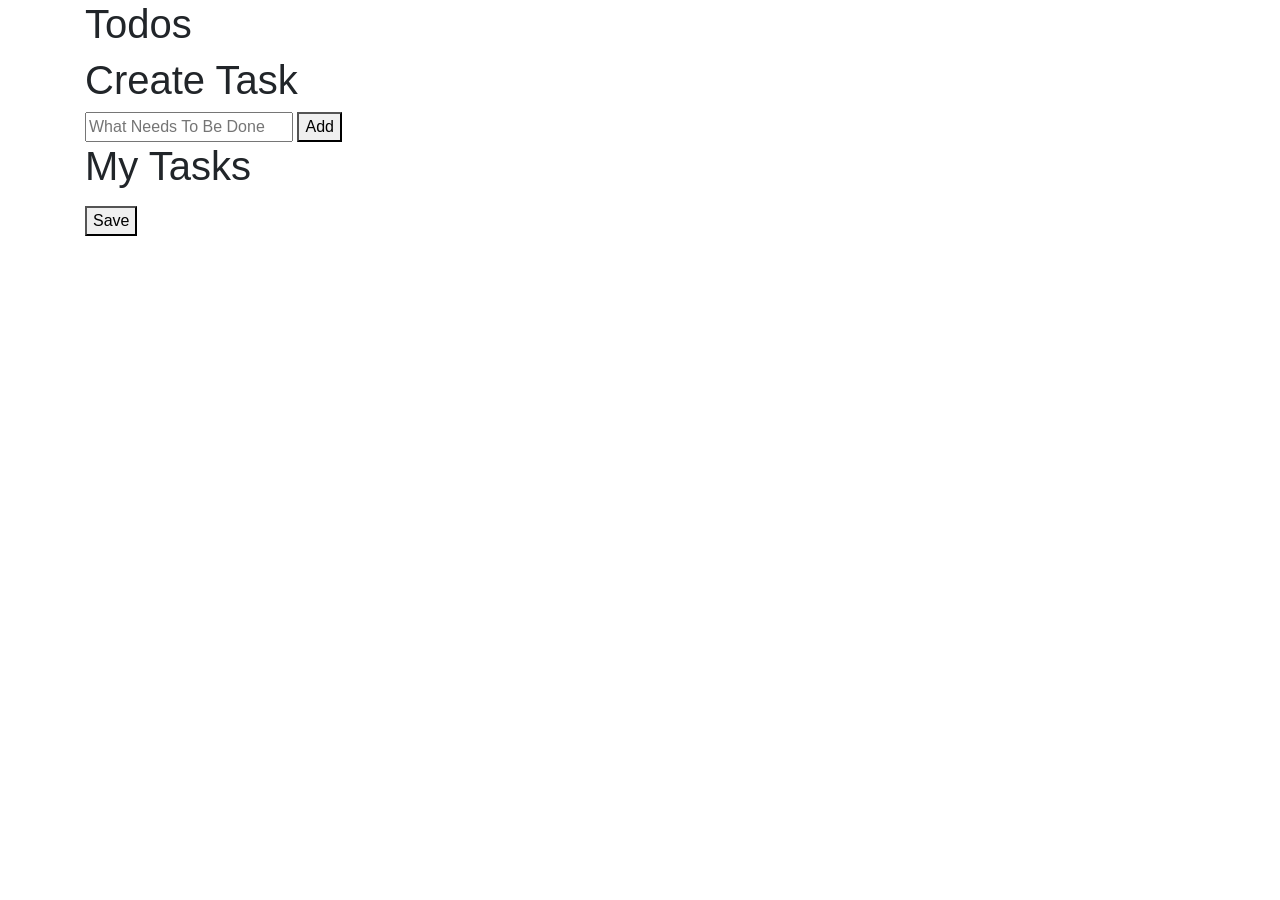
==== index.html @ faade388 "Rename todo application Finel.html to index.html" ====
<!DOCTYPE html>
<html>

<head>
    <link rel="stylesheet" href="https://stackpath.bootstrapcdn.com/bootstrap/4.5.2/css/bootstrap.min.css" integrity="sha384-JcKb8q3iqJ61gNV9KGb8thSsNjpSL0n8PARn9HuZOnIxN0hoP+VmmDGMN5t9UJ0Z" crossorigin="anonymous" />
    <script src="https://code.jquery.com/jquery-3.5.1.slim.min.js" integrity="sha384-DfXdz2htPH0lsSSs5nCTpuj/zy4C+OGpamoFVy38MVBnE+IbbVYUew+OrCXaRkfj" crossorigin="anonymous"></script>
    <script src="https://cdn.jsdelivr.net/npm/popper.js@1.16.1/dist/umd/popper.min.js" integrity="sha384-9/reFTGAW83EW2RDu2S0VKaIzap3H66lZH81PoYlFhbGU+6BZp6G7niu735Sk7lN" crossorigin="anonymous"></script>
    <script src="https://stackpath.bootstrapcdn.com/bootstrap/4.5.2/js/bootstrap.min.js" integrity="sha384-B4gt1jrGC7Jh4AgTPSdUtOBvfO8shuf57BaghqFfPlYxofvL8/KUEfYiJOMMV+rV" crossorigin="anonymous"></script>
    <link rel="stylesheet" href="https://cdnjs.cloudflare.com/ajax/libs/font-awesome/5.15.4/css/all.min.css">
</head>

<body>
    <div class="todos-bg-container">
        <div class="container">
            <div class="row">
                <div class="col-12">
                    <h1 class="todos-heading">Todos</h1>
                    <h1 class="create-task-heading">
                        Create <span class="create-task-heading-subpart">Task</span>
                    </h1>
                    <input type="text" id="todoUserInput" class="todo-user-input" placeholder="What Needs To Be Done" />
                    <button class="add-todo-button" id="addButton">Add</button>
                    <h1 class="todo-items-heading">
                        My <span class="todo-items-heading-subpart">Tasks</span>
                    </h1>
                    <ul class="todo-items-container" id="todoItemsContainer">

                    </ul>
                    <button class="add-todo-button" id="saveButton"> Save </button>
                </div>
            </div>
        </div>
    </div>
</body>

</html>
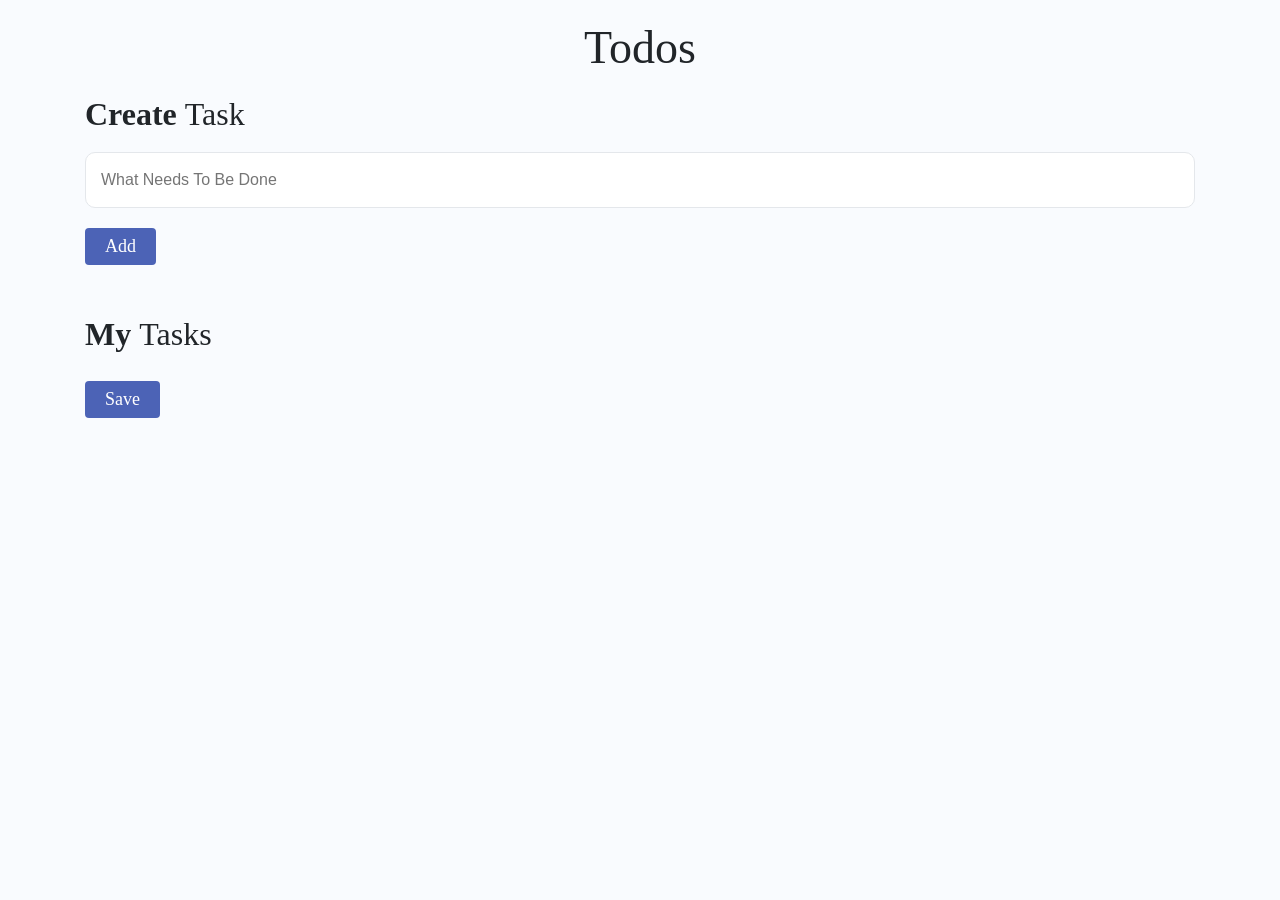
==== commit bf0b073d: "Add link to external style.css file" ====
--- a/index.html
+++ b/index.html
@@ -7,6 +7,7 @@
     <script src="https://cdn.jsdelivr.net/npm/popper.js@1.16.1/dist/umd/popper.min.js" integrity="sha384-9/reFTGAW83EW2RDu2S0VKaIzap3H66lZH81PoYlFhbGU+6BZp6G7niu735Sk7lN" crossorigin="anonymous"></script>
     <script src="https://stackpath.bootstrapcdn.com/bootstrap/4.5.2/js/bootstrap.min.js" integrity="sha384-B4gt1jrGC7Jh4AgTPSdUtOBvfO8shuf57BaghqFfPlYxofvL8/KUEfYiJOMMV+rV" crossorigin="anonymous"></script>
     <link rel="stylesheet" href="https://cdnjs.cloudflare.com/ajax/libs/font-awesome/5.15.4/css/all.min.css">
+    <link rel="stylesheet" href="style.css">
 </head>
 
 <body>
@@ -31,6 +32,7 @@
             </div>
         </div>
     </div>
+    <script src="script.js"></script>
 </body>
 
 </html>
--- a/style.css
+++ b/style.css
@@ -0,0 +1,119 @@
+@import url('https://fonts.googleapis.com/css2?family=Bree+Serif&family=Caveat:wght@400;700&family=Lobster&family=Monoton&family=Open+Sans:ital,wght@0,400;0,700;1,400;1,700&family=Playfair+Display+SC:ital,wght@0,400;0,700;1,700&family=Playfair+Display:ital,wght@0,400;0,700;1,700&family=Roboto:ital,wght@0,400;0,700;1,400;1,700&family=Source+Sans+Pro:ital,wght@0,400;0,700;1,700&family=Work+Sans:ital,wght@0,400;0,700;1,700&display=swap');
+
+.task-checked {
+    text-decoration: line-through;
+}
+
+.todos-bg-container {
+    background-color: #f9fbfe;
+    height: 100vh;
+}
+
+.todos-heading {
+    text-align: center;
+    font-family: "Roboto";
+    font-size: 46px;
+    font-weight: 500;
+    margin-top: 20px;
+    margin-bottom: 20px;
+}
+
+.create-task-heading {
+    font-family: "Roboto";
+    font-size: 32px;
+    font-weight: 700;
+}
+
+.create-task-heading-subpart {
+    font-family: "Roboto";
+    font-size: 32px;
+    font-weight: 500;
+}
+
+.todo-items-heading {
+    font-family: "Roboto";
+    font-size: 32px;
+    font-weight: 700;
+}
+
+.todo-items-heading-subpart {
+    font-family: "Roboto";
+    font-size: 32px;
+    font-weight: 500;
+}
+
+.todo-items-container {
+    margin: 0px;
+    padding: 0px;
+}
+
+.todo-item-container {
+    margin-top: 18px;
+}
+
+.todo-user-input {
+    background-color: white;
+    width: 100%;
+    border-style: solid;
+    border-width: 1px;
+    border-color: #e4e7eb;
+    border-radius: 10px;
+    margin-top: 10px;
+    padding: 15px;
+}
+
+.add-todo-button {
+    color: white;
+    background-color: #4c63b6;
+    font-family: "Roboto";
+    font-size: 18px;
+    border-width: 0px;
+    border-radius: 4px;
+    margin-top: 20px;
+    margin-bottom: 50px;
+    padding-top: 5px;
+    padding-bottom: 5px;
+    padding-right: 20px;
+    padding-left: 20px;
+}
+
+.label-container {
+    background-color: #e6f6ff;
+    width: 100%;
+    height: 43px;
+    border-style: solid;
+    border-width: 5px;
+    border-color: #096f92;
+    border-right: none;
+    border-top: none;
+    border-bottom: none;
+    border-radius: 4px;
+}
+
+.checkbox-input {
+    width: 16px;
+    height: 18px;
+    margin-top: 10px;
+    margin-right: 12px;
+}
+
+.checkbox-label {
+    font-family: "Roboto";
+    font-size: 14px;
+    font-weight: 400;
+    border-radius: 5px;
+    padding-left: 18px;
+    padding-top: 9px;
+    width: 88%;
+
+}
+
+.delete-icon-container {
+    padding-top: 9px;
+    width: 12%;
+
+}
+
+.delete-icon {
+    padding: 1px;
+}
